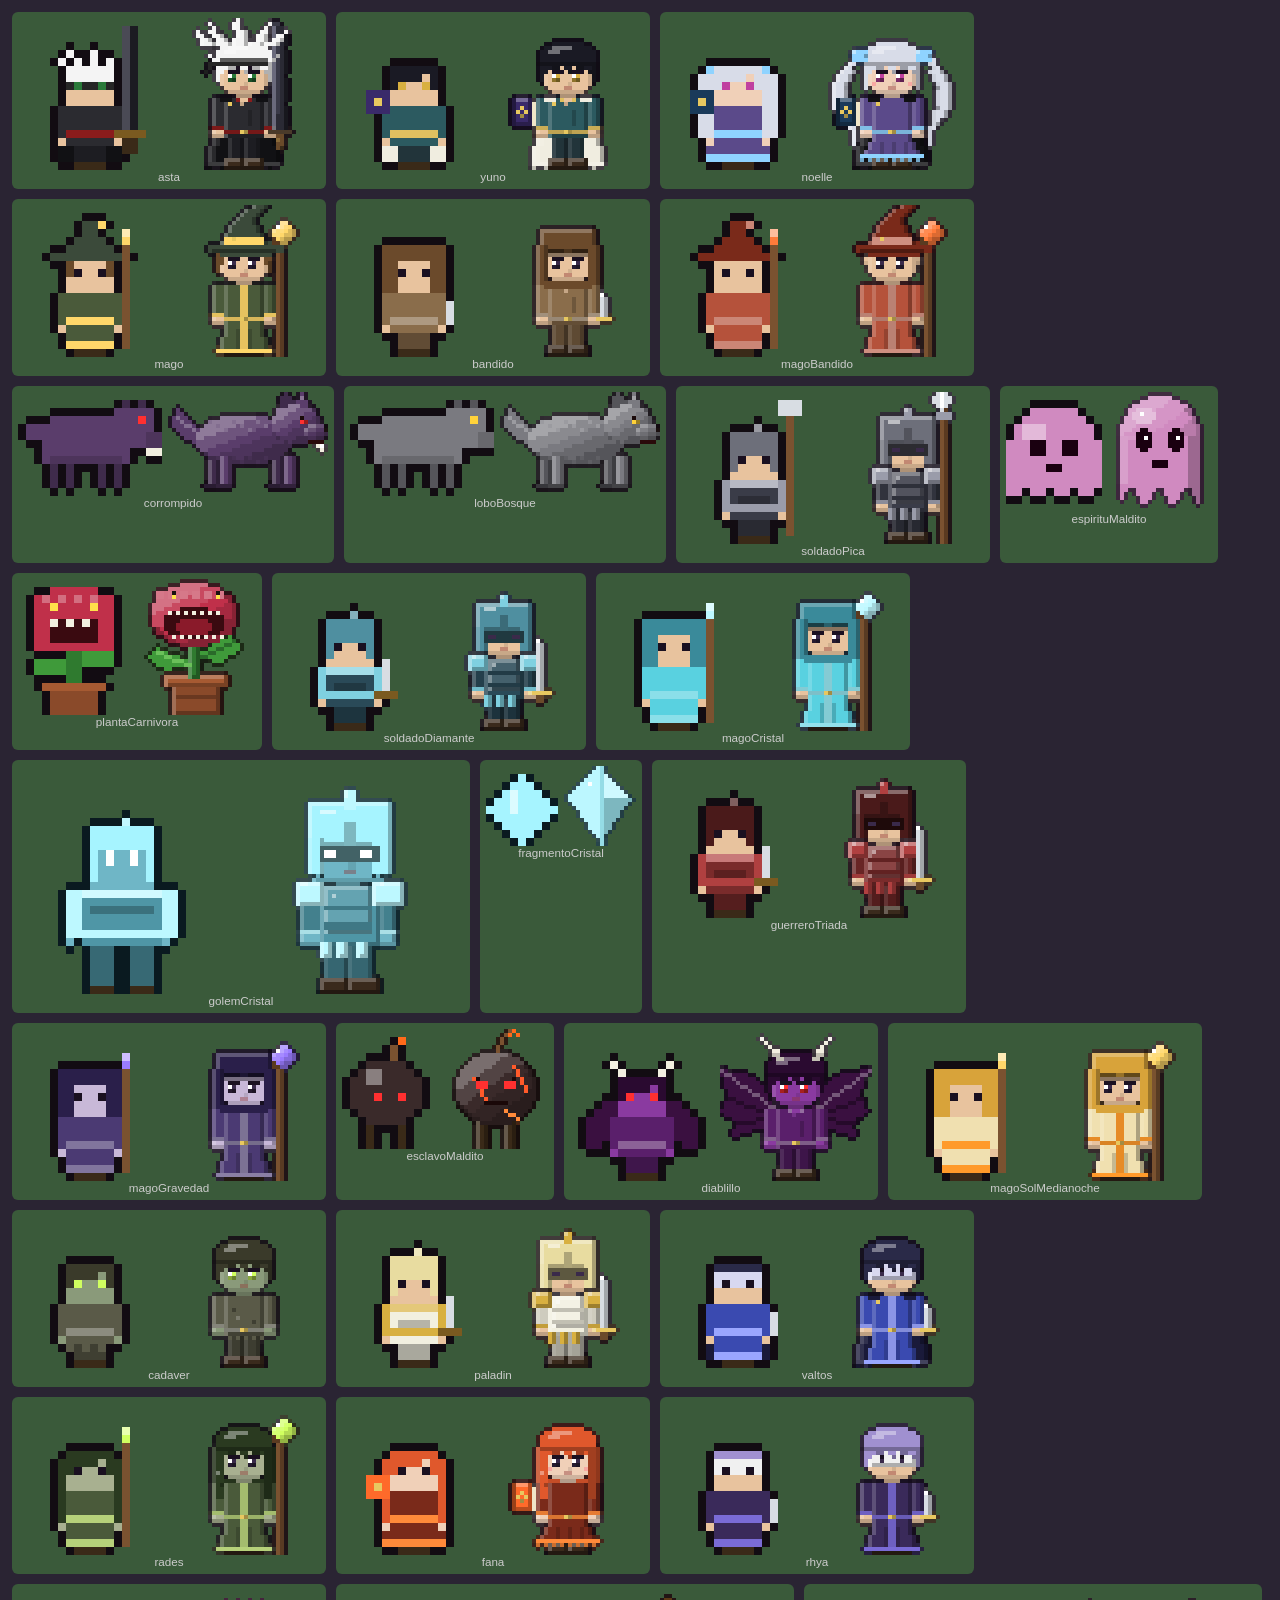
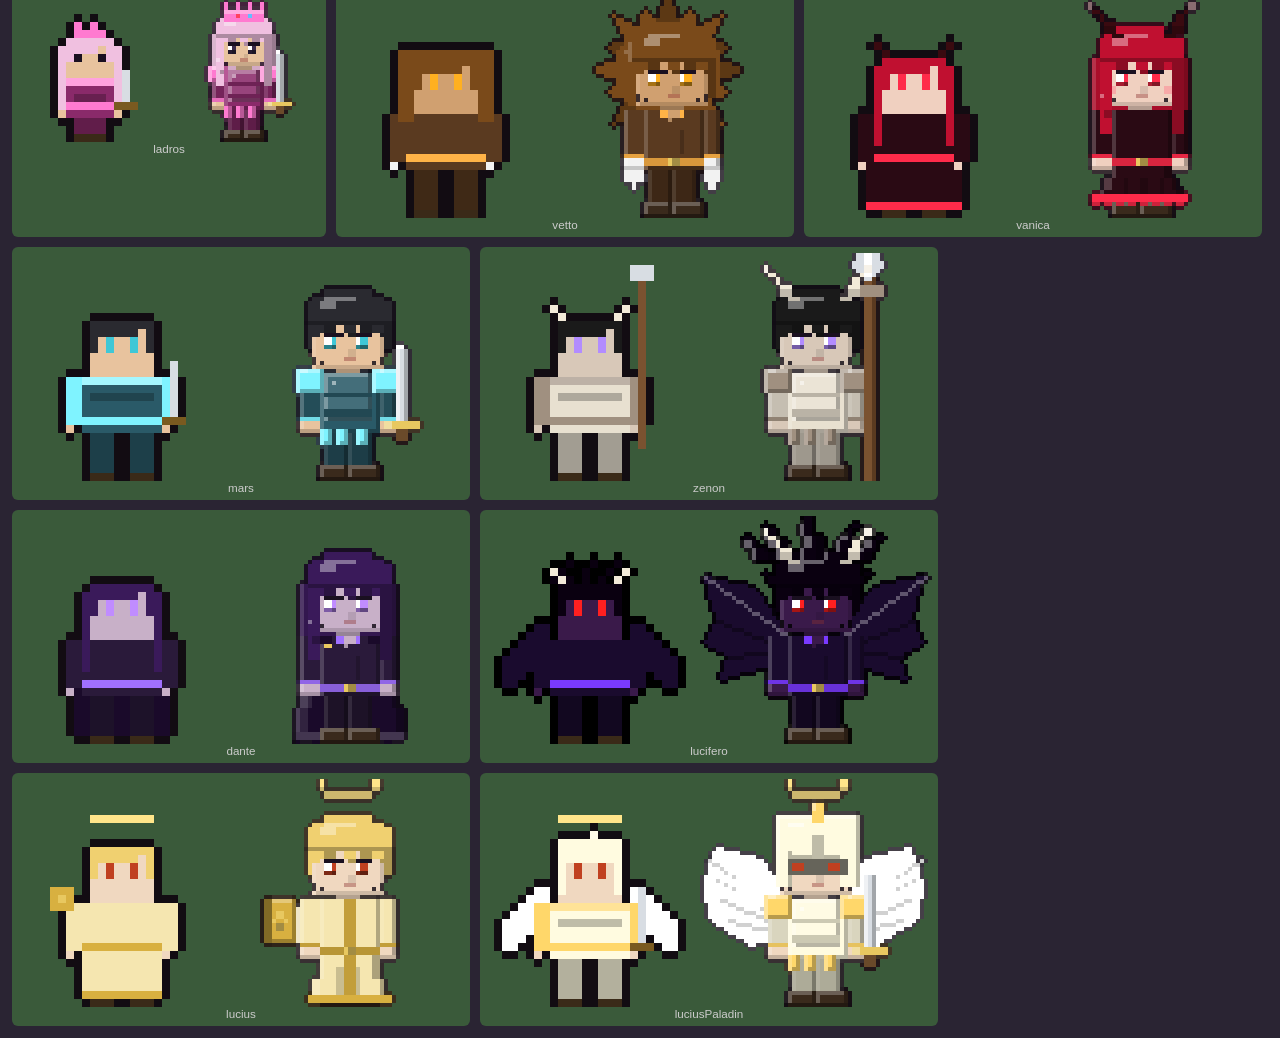
==== tests/sprites.html @ 3a8d2b7f "feat: pixel art en alta definición (personajes, enemigos, jefes, pisos, paredes y adornos)" ====
<!DOCTYPE html>
<html lang="es">
<head>
<meta charset="UTF-8">
<title>Sprites: antes y ahora</title>
<style>
  body { background: #2a2433; color: #eee; font: 14px sans-serif; margin: 12px; }
  .grid { display: flex; flex-wrap: wrap; gap: 10px; }
  .it { background: #3a5a3a; padding: 6px; border-radius: 6px; text-align: center; }
  .it canvas { image-rendering: pixelated; display: block; margin: 0 auto; }
  .row { display: flex; gap: 6px; align-items: flex-end; }
  small { display: block; color: #ccc; }
</style>
</head>
<body>
<div class="grid" id="g"></div>
<script src="../js/data.js"></script>
<script src="../js/rng.js"></script>
<script src="../js/utils.js"></script>
<script src="../js/pixel.js"></script>
<script src="../js/pixel-hd.js"></script>
<script>
  // Muestra cada sprite como era antes (izquierda) y en HD (derecha), al mismo tamaño.
  // ?only=asta,vetto  -> sólo esos;  ?frame=1 -> cuadro de caminata;  ?z=6 -> zoom
  const P = BC.Pixel;
  const q = new URLSearchParams(location.search);
  const only = q.get('only') ? q.get('only').split(',') : null;
  const frame = Number(q.get('frame') || 0);
  const Z = Number(q.get('z') || 4);
  const ids = [...Object.keys(P.LOOKS).map((k) => ['p', k]), ...Object.keys(P.ENEMY_LOOKS).map((k) => ['e', k])].filter(([, k]) => !only || only.includes(k));
  const big = (spr, zoom) => {
    const c = document.createElement('canvas');
    c.width = spr.width * zoom;
    c.height = spr.height * zoom;
    const x = c.getContext('2d');
    x.imageSmoothingEnabled = false;
    x.drawImage(spr, 0, 0, c.width, c.height);
    return c;
  };
  for (const [t, k] of ids) {
    const name = k === 'lucifero' ? 'Lucifero' : k === 'luciusPaladin' ? 'Lucius (Paladín Supremo)' : k;
    const lo = t === 'p' ? P.playerSpriteLo(k, frame, false) : P.enemySpriteLo({ id: k, name }, frame, false);
    const hi = t === 'p' ? P.playerSprite(k, frame, false) : P.enemySprite({ id: k, name }, frame, false);
    const d = document.createElement('div');
    d.className = 'it';
    const r = document.createElement('div');
    r.className = 'row';
    if (!q.has('hdonly')) r.appendChild(big(lo, Z * 2));
    r.appendChild(big(hi, Z));
    d.appendChild(r);
    d.insertAdjacentHTML('beforeend', '<small>' + k + '</small>');
    document.getElementById('g').appendChild(d);
  }
</script>
</body>
</html>
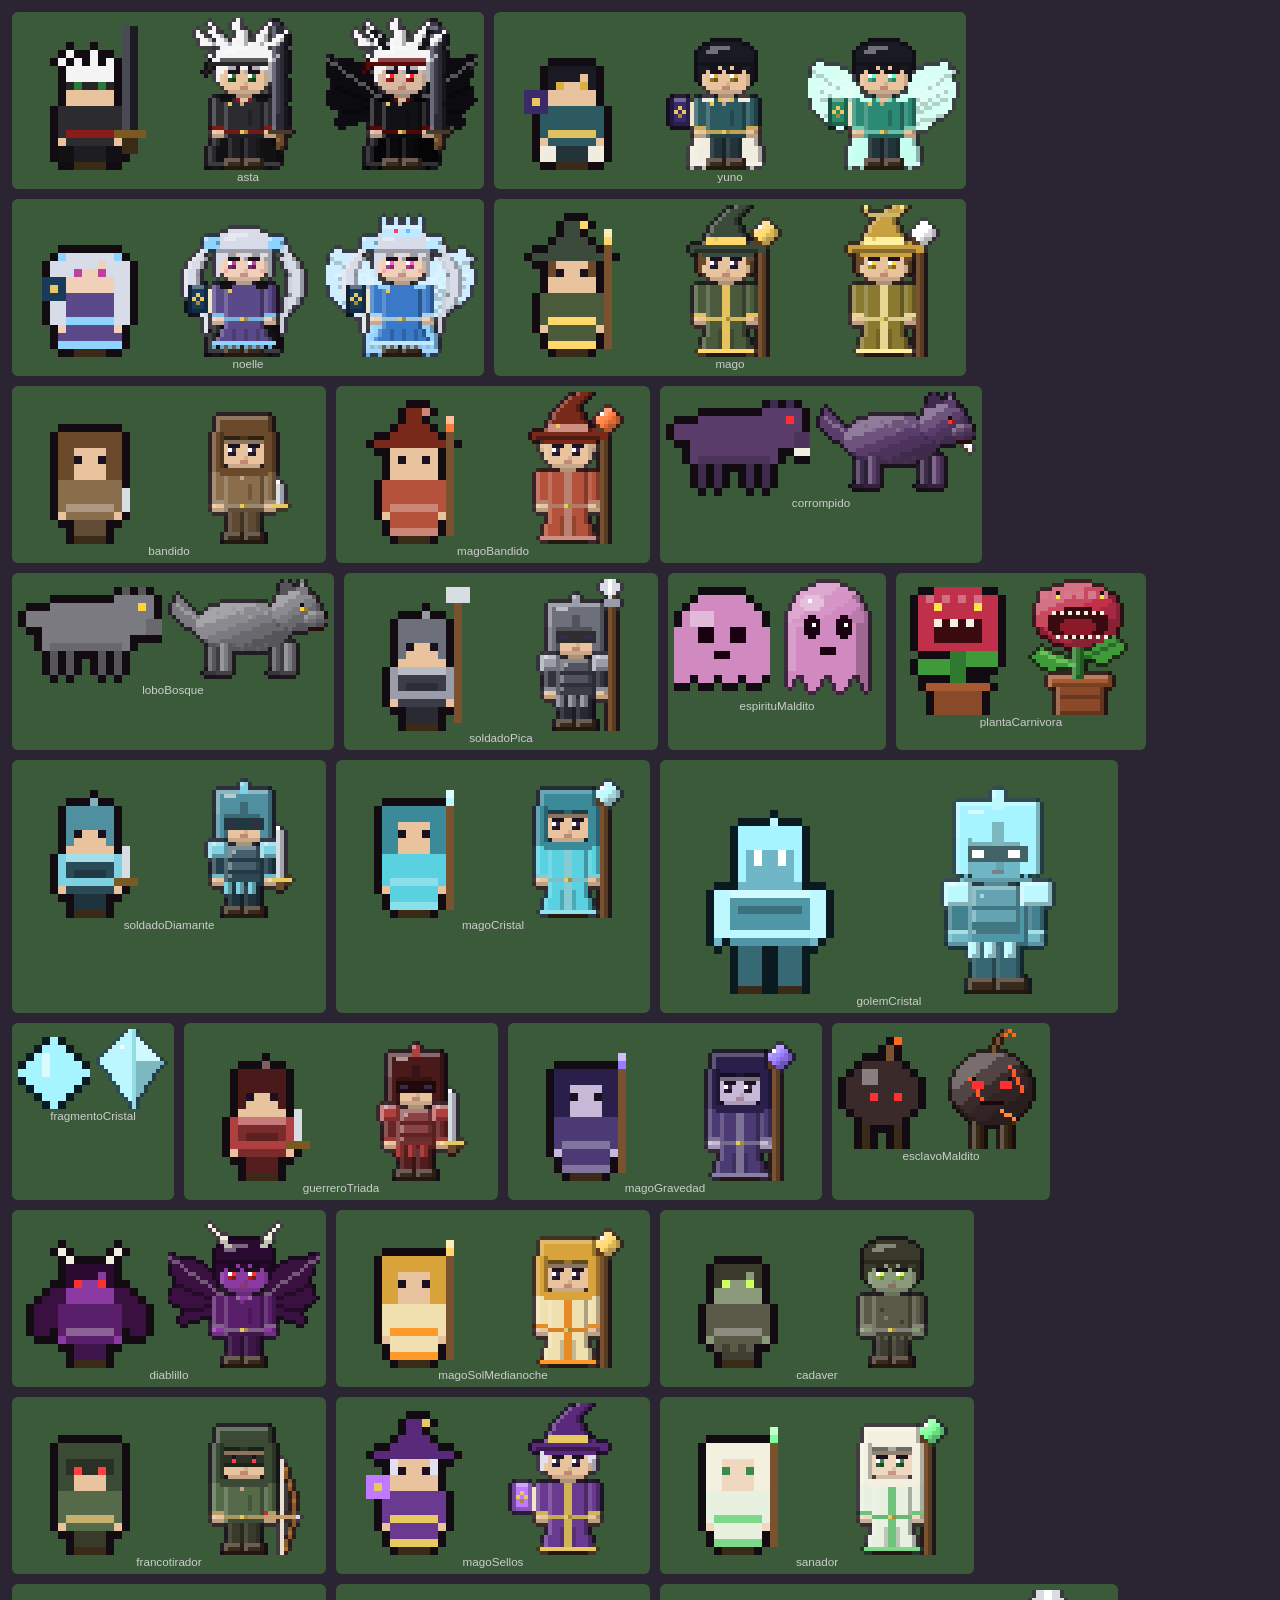
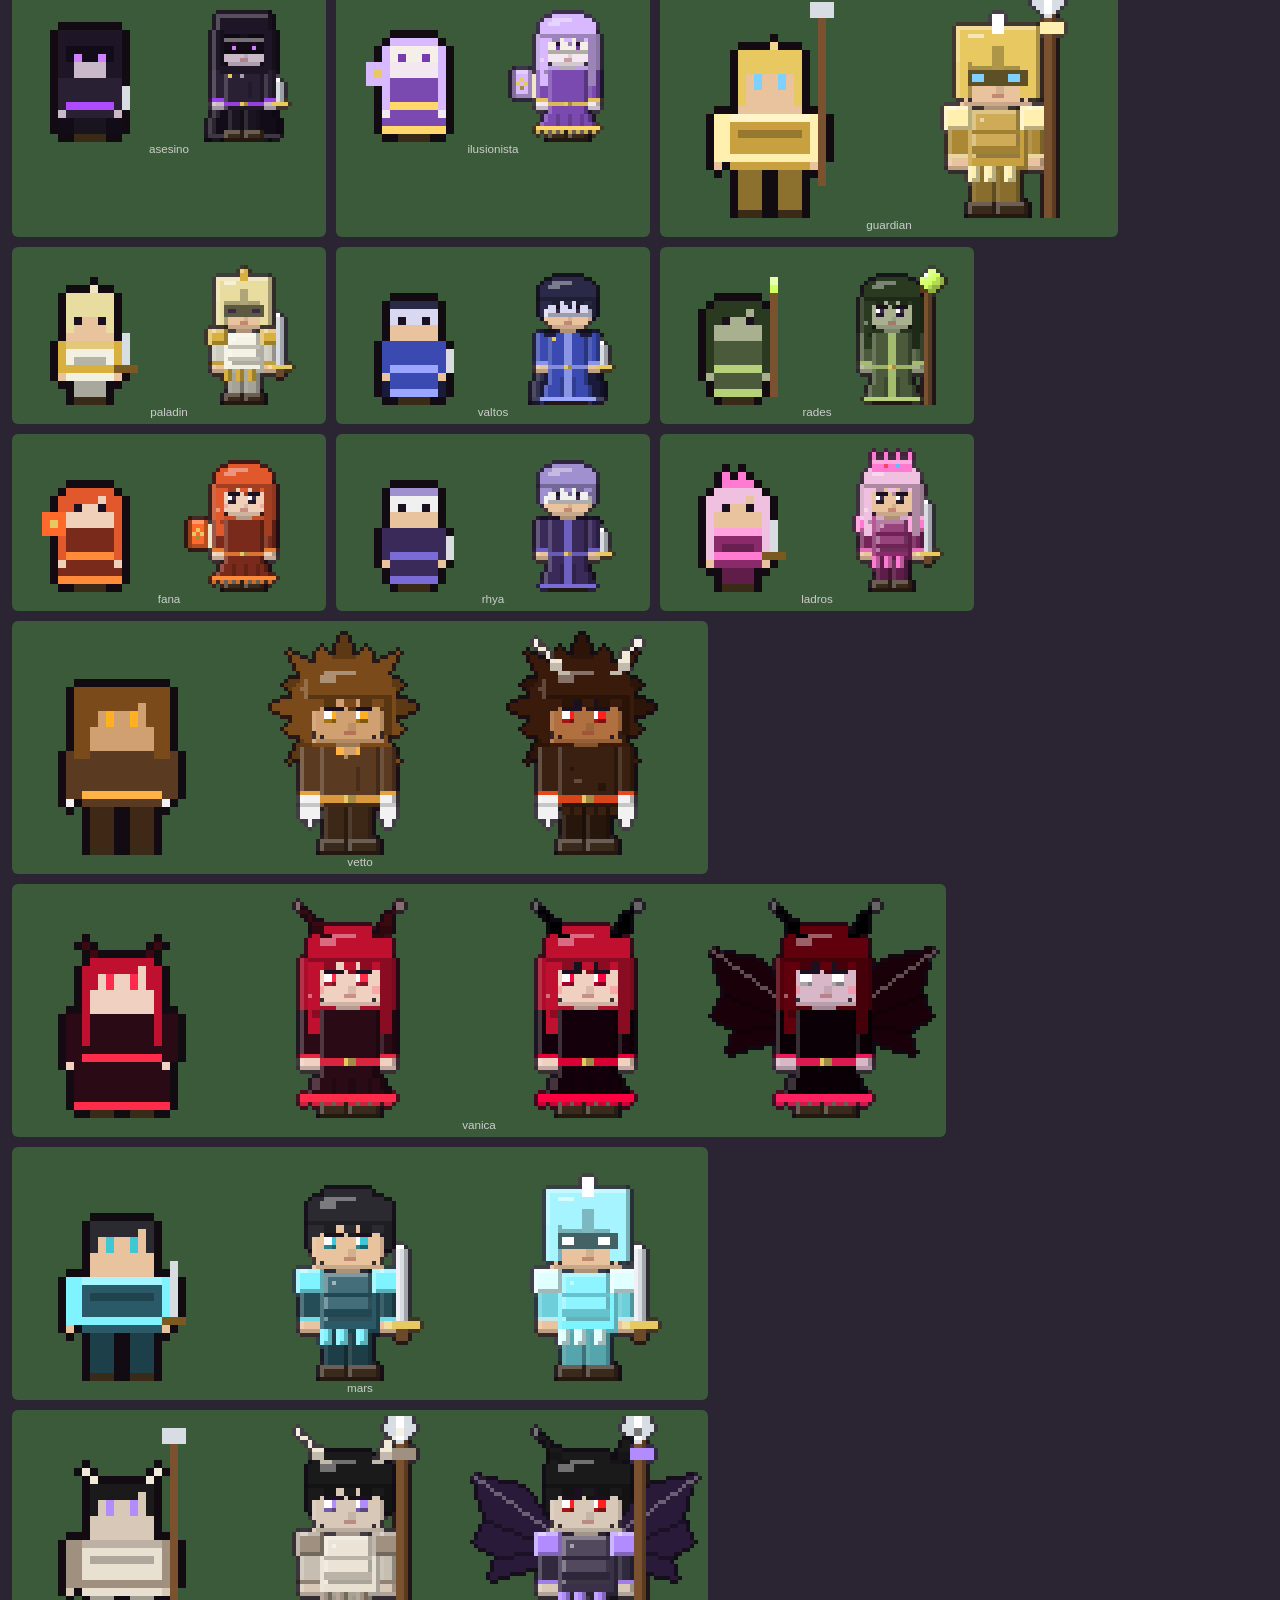
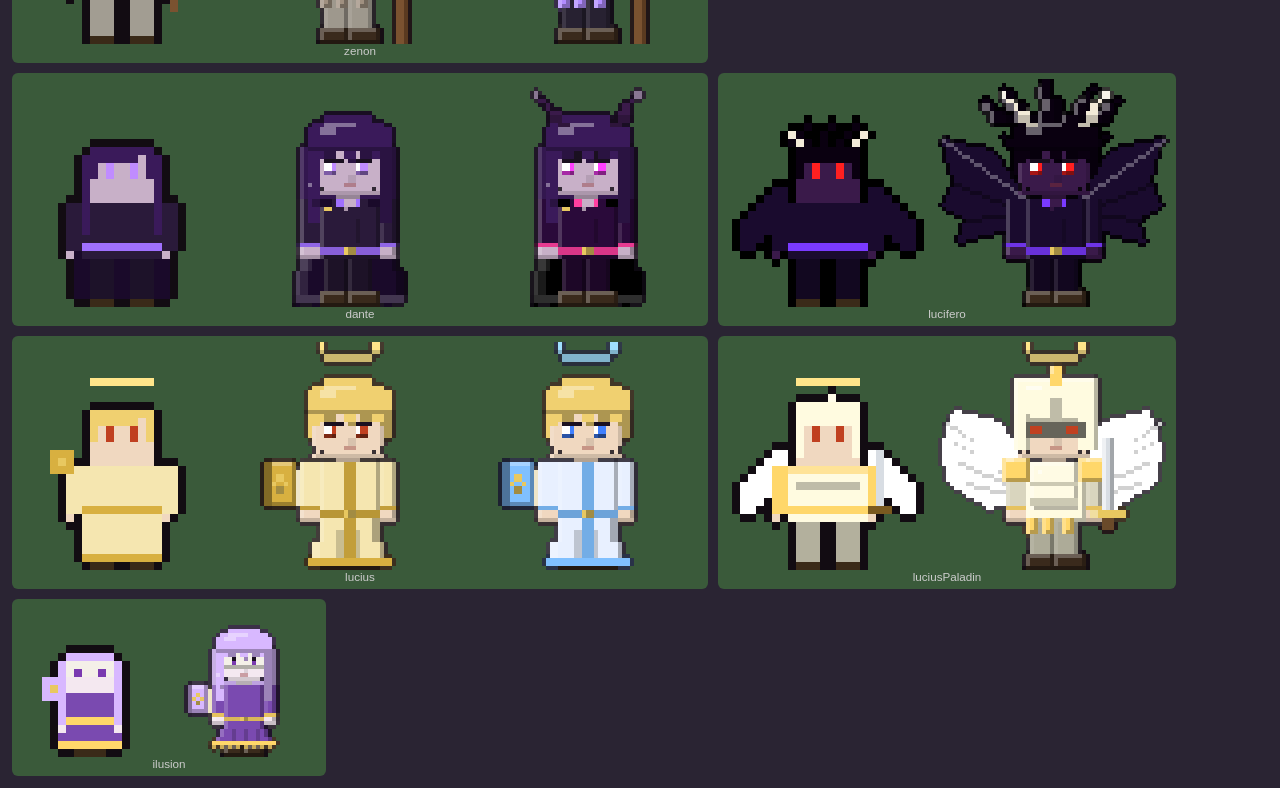
==== commit 2e507308: "feat: modo infinito, puertas sin repetir en tres lados, emboscada y transformaciones de definitivas " ====
--- a/tests/sprites.html
+++ b/tests/sprites.html
@@ -48,6 +48,9 @@
     if (!q.has('hdonly')) r.appendChild(big(lo, Z * 2));
     r.appendChild(big(hi, Z));
     d.appendChild(r);
+    // transformaciones: definitiva (personajes) y fases (jefes)
+    if (t === 'p' && P.ULT_LOOKS[k]) r.appendChild(big(P.playerSprite(k, frame, false, 'ult'), Z));
+    if (t === 'e' && P.PHASE_LOOKS[k]) P.PHASE_LOOKS[k].forEach((_, i) => r.appendChild(big(P.enemySprite({ id: k, name, st: { phase: i + 1 } }, frame, false), Z)));
     d.insertAdjacentHTML('beforeend', '<small>' + k + '</small>');
     document.getElementById('g').appendChild(d);
   }
